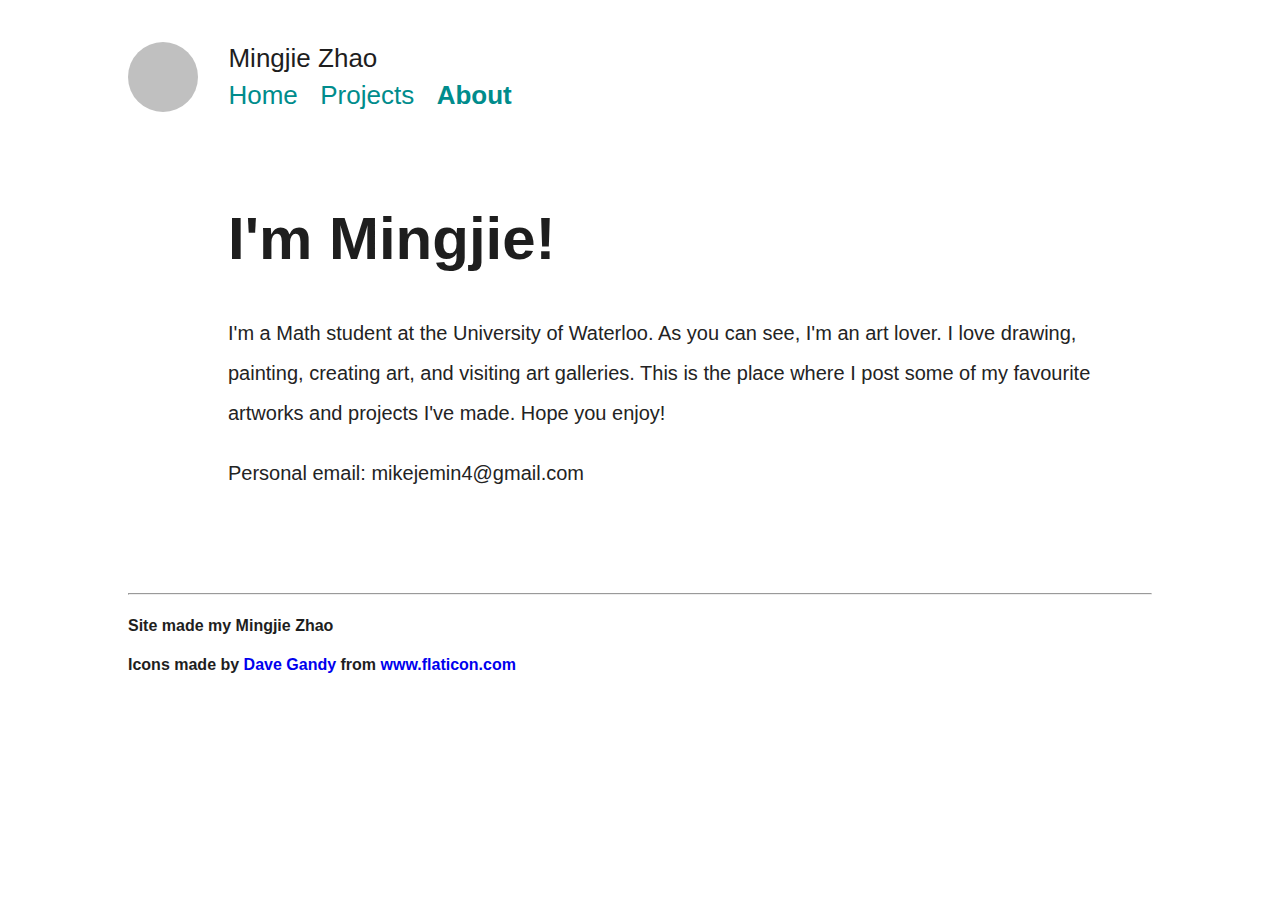
==== about.html @ be3216e7 "Add files via upload" ====
<!DOCTYPE html>
<html>
    <head>
        <title>Mingjie Zhao</title>
        <link rel="stylesheet" href="styles.css">
    </head>

    <body>
        <header>
            <nav class="logo">
                <a href="index.html">Selfie Zhao</a>
            </nav>
            <nav>
                <ul class="name">
                    <li><a href="index.html">Mingjie Zhao</a></li>
                </ul>
                <ul class="menu">
                    <li><a href="index.html">Home</a></li>
                    <li><a href="projects.html">Projects</a></li>
                    <li><a href="about.html"><strong>About</strong></a></li>
                </ul>
            </nav>
        </header>

        <ul>
            <li class="post">
                <h1>I'm Mingjie!</h1>
                <p>I'm a Math student at the University of Waterloo. 
                    As you can see, I'm an art lover. I love drawing, painting, 
                    creating art, and visiting art galleries. This is the place
                    where I post some of my favourite artworks and projects I've made. 
                    Hope you enjoy! 
                </p>
                <p>
                    Personal email: mikejemin4@gmail.com
                </p>
            </li>
        </ul>

        <footer>
            <hr/>
            <h4>Site made my Mingjie Zhao</h4>
            <h4>Icons made by 
                <a href="https://www.flaticon.com/authors/dave-gandy"
                title="Dave Gandy" target="_blank">Dave Gandy</a> from 
                <a href="https://www.flaticon.com/" title="Flaticon" 
                target="_blank"> www.flaticon.com</a>
            </h4>
        </footer>
    </body>
</html>
---- styles.css ----
body {
    background: white;
    color: rgb(30, 30, 30);
    font-family: Calibri, Helvetica, Arial;
    margin: 40px 10% 40px 10%;
    padding: 0;
}

.logo a {
    background-color: silver;
    background-image: url("images/Zhao.jpg");
    background-size: 70px;
    border-radius: 50%;
    display: inline-block;
    height: 70px;
    position: relative;
    text-indent: -99999px;
    width: 70px;
}

ul {
    list-style-type: none;
    padding: 0;
}

nav {
    display: inline-block;
    margin: 0 23px 50px 0;
    vertical-align: middle;
}

nav ul {
    margin: 0;
}

nav li {
    display: inline-block;
    font-size: 26px; 
    margin-right: 12px;
    padding: 3px;
}

a {
    text-decoration: none;
}

.name a {
    color: rgb(30, 30, 30);
}

.name a:hover {
    color: rgb(80, 80, 80)
}

.menu a:hover {
    color: rgb(0, 100, 100)
}

.menu a {
    color: rgb(0, 140, 140);
}

.tags {
    color: rgb(150, 150, 150);
    font-size: 18px;
    margin-top: 12px;
}

.tags li {
    display: inline-block;
    height: 36px;
    margin-right: 20px;
}

.icons {
    vertical-align: sub;
    margin-right: 10px;
    width: 20px;
}

.post {
    margin-left: 100px;
}

/* Responsive Rules*/
@media screen and (max-width: 644px) {
    .post {
        margin-left: 3px;
    }
}

.post {
    margin-bottom: 100px;
}

h1{
    font-size: 60px;
}

p {
    font-size: 20px;
    line-height: 40px;
    color: rgb(35, 35, 35);
}

figure {
    margin-left: 0;
    /*padding-bottom: 24px;*/
}

.horizontal li {
    display: inline-block;
    width: 45%;
}

.horizontal li img {
    width: 100%;
}

.vertical {
    display: block;
    width: 85%;
    margin: 0;
}
.vertical img {
    width: 100%;
}

@media screen and (min-width: 892px) {
    .horizontal ul {
        display: inline-block;
    }
    .horizontal li {
        width: 252px;
    }
    .vertical {
        width: 552px;
        display: inline-block;
        vertical-align: middle;
        margin-right: 18px;
    }
}

figcaption {
    margin-bottom: 6px;
}

iframe {
    position: relative;
    max-width: 552px;
    width: 80%;
    height: 300px;
}
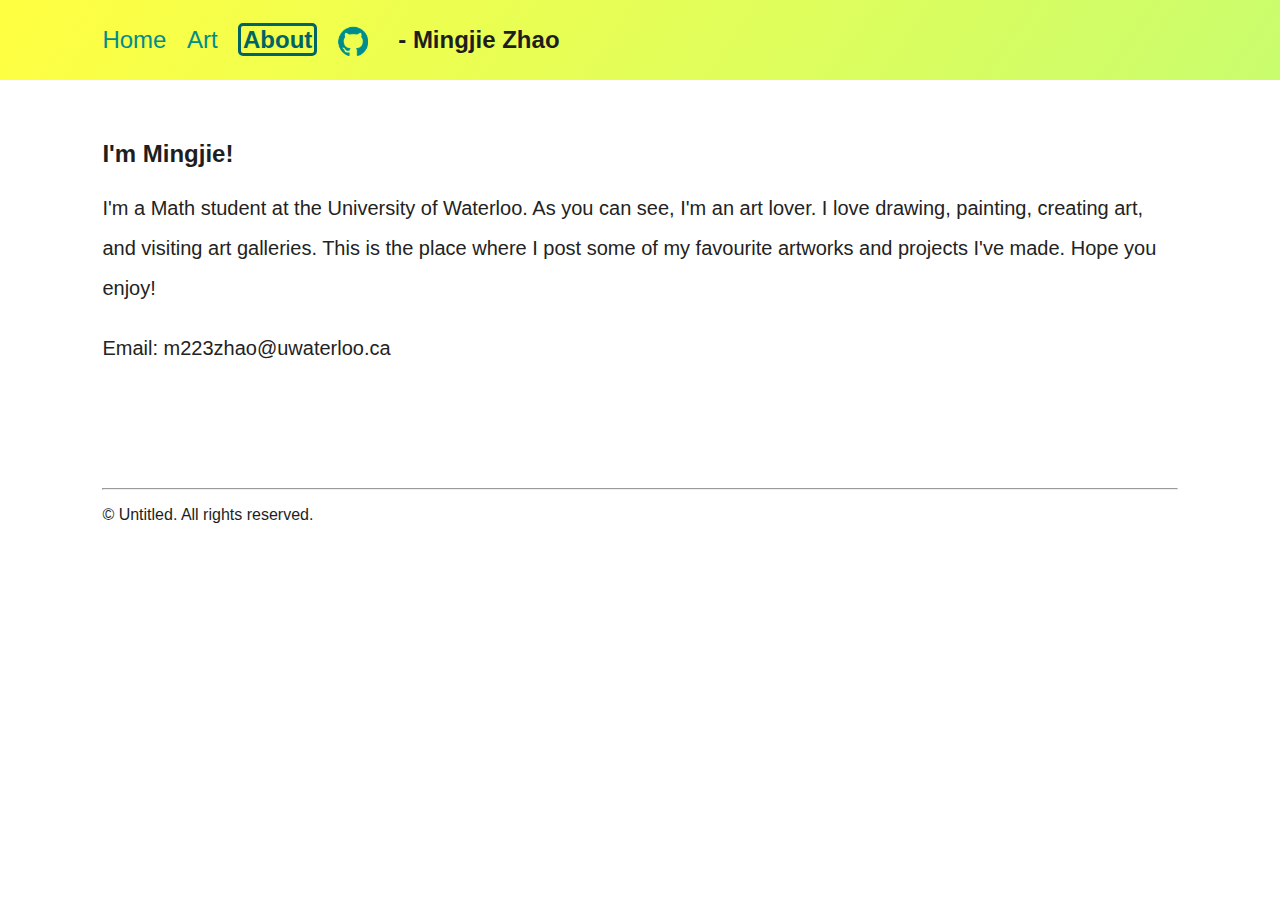
==== commit e1e606c3: "Update about.html" ====
--- a/about.html
+++ b/about.html
@@ -2,50 +2,44 @@
 <html>
     <head>
         <title>Mingjie Zhao</title>
-        <link rel="stylesheet" href="styles.css">
+        <link rel="stylesheet" href="assets/styles.css">
     </head>
 
     <body>
-        <header>
-            <nav class="logo">
-                <a href="index.html">Selfie Zhao</a>
-            </nav>
-            <nav>
-                <ul class="name">
-                    <li><a href="index.html">Mingjie Zhao</a></li>
+        <section class="background2">
+            <div class="menu">
+                <ul>
+                    <li><a href="index.html">Home</a></li>
+                    <li><a href="art.html">Art</a></li>
+                    <li><a href="about.html"><strong>About</strong></a></li>
+                    <li>
+                        <a href="https://github.com/mingjie0508" target="_blank">
+                            <img src="icons/github2.png" class="icons">
+                        </a>
+                    </li>
+                    <li><b> - Mingjie Zhao</b></li>
                 </ul>
-                <ul class="menu">
-                    <li><a href="index.html">Home</a></li>
-                    <li><a href="projects.html">Projects</a></li>
-                    <li><a href="about.html"><strong>About</strong></a></li>
-                </ul>
-            </nav>
-        </header>
+            </div>
+        </section>
 
-        <ul>
-            <li class="post">
-                <h1>I'm Mingjie!</h1>
-                <p>I'm a Math student at the University of Waterloo. 
+        <section class="main">
+            <div class="post">
+                <h2>I'm Mingjie!</h2>
+                <p class="text">I'm a Math student at the University of Waterloo. 
                     As you can see, I'm an art lover. I love drawing, painting, 
                     creating art, and visiting art galleries. This is the place
                     where I post some of my favourite artworks and projects I've made. 
                     Hope you enjoy! 
                 </p>
-                <p>
-                    Personal email: mikejemin4@gmail.com
+                <p class="text">
+                    Email: m223zhao@uwaterloo.ca
                 </p>
-            </li>
-        </ul>
+            </div>
+        </section>
 
         <footer>
             <hr/>
-            <h4>Site made my Mingjie Zhao</h4>
-            <h4>Icons made by 
-                <a href="https://www.flaticon.com/authors/dave-gandy"
-                title="Dave Gandy" target="_blank">Dave Gandy</a> from 
-                <a href="https://www.flaticon.com/" title="Flaticon" 
-                target="_blank"> www.flaticon.com</a>
-            </h4>
+            <p>© Untitled. All rights reserved.</p>
         </footer>
     </body>
-</html>+</html>
--- a/assets/styles.css
+++ b/assets/styles.css
@@ -0,0 +1,275 @@
+.background {
+    background-image: linear-gradient(125deg, #ffff41, #96fa96, #96e1e1);
+    position: relative;
+    background-size: 200%;
+    height: 400px;
+    background-repeat: no-repeat;
+    background-position: 0 0;
+    animation: slideshow 20s linear infinite;
+}
+
+.background2 {
+    background-image: linear-gradient(125deg, #ffff41, #96fa96, #96e1e1);
+    position: relative;
+    background-size: 400%;
+    height: 80px;
+    background-repeat: no-repeat;
+    background-position: 0 0;
+    animation: slideshow 20s linear infinite;
+}
+
+@keyframes slideshow {
+    0% { background-position: 0% 50%; }
+    50% { background-position: 100% 50%; }
+    100% { background-position: 0% 50%; }
+}
+
+h1 {
+    font-size: 60px;
+    color: rgb(35, 35, 35);
+    margin: 20px;
+    padding: 0;
+}
+
+.portrait {
+    position: relative;
+    padding-top: 25px;
+    text-align: center;
+}
+
+.portrait div {
+    background-color: silver;
+    background-image: url("../images/Zhao.jpg");
+    background-size: 120px;
+    border-radius: 50%;
+    display: inline-block;
+    height: 120px;
+    position: relative;
+    text-indent: -99999px;
+    width: 120px;
+}
+
+ul {
+    list-style-type: none;
+    padding: 0;
+}
+
+body {
+    background: white;
+    color: rgb(30, 30, 30);
+    font-family: Calibri, Helvetica, Arial;
+    padding: 0;
+    margin: 0;
+}
+
+.menu {
+    /*position: absolute;*/
+    top: 0;
+    margin: 0px 8% 0px 8%;
+    padding: 10px 0 10px 0;
+}
+
+.menu ul {
+    display: inline-block;
+}
+
+.menu li {
+    display: inline-block;
+    font-size: 24px; 
+    padding-right: 16px;
+}
+
+a {
+    text-decoration: none;
+}
+
+.menu a:hover, .link:hover {
+    color: rgb(0, 100, 100)
+}
+
+.menu a, .link {
+    color: rgb(0, 140, 140);
+}
+
+strong {
+    color: rgb(0, 100, 100);
+    border-style: solid;
+    border-radius: 5px;
+    padding: 0 2px 0 2px;
+}
+
+.nav {
+    display: inline-block;
+    width: 80%;
+    height: 192px;
+    margin: 0 2% 2% 0;
+    border-radius: 16px;
+    position: relative;
+    cursor: pointer;
+}
+
+.nav:hover {
+    filter: brightness(90%);
+}
+
+.nav .text-wrap {
+    position: absolute;
+    bottom: 24px;
+    left: 24px;
+    right: 24px;
+    font-size: 24px;
+    color: rgb(30, 30, 30);
+    font-weight: bold;
+}
+
+@media screen and (min-width: 608px) {
+    .nav {
+        width: 384px;
+    }
+}
+
+.modal {
+    position: fixed;
+    top: 0;
+    left: 0;
+    width: 100%;
+    height: 100%;
+    padding-top: 32px;
+    background-color: rgba(0,0,0,0.5);
+    z-index: 1000;
+    overflow: auto;
+    display: none;
+    justify-content: center;
+    align-items: flex-start;
+}
+
+.modal-content {
+    position: relative;
+    background-color: white;
+    width: 80%;
+    max-height: 80%;
+    margin: 16px;
+    padding: 32px;
+    border-radius: 16px;
+    box-shadow: 0 4px 20px rgba(0,0,0,0.4);
+    overflow: auto;
+}
+
+.modal-content img {
+    /*position: relative;*/
+    width: 75%;
+}
+
+@media screen and (min-width: 892px) {
+    .modal-content {
+        width: 740px;
+    }
+    .modal-content img {
+        width: 600px;
+    }
+}
+
+.modal-close {
+    position: absolute;
+    top: 0;
+    right: 0;
+    font-size: 32px;
+    font-weight: bold;
+    padding: 0 16px;
+    color: rgba(0,0,0,0.2);
+    cursor: pointer;
+    user-select: none;
+}
+
+.modal-close:hover, .modal-close:focus {
+    color: rgba(0,0,0,0.5);
+}
+
+.tags {
+    color: rgb(150, 150, 150);
+    font-size: 18px;
+    margin-top: 12px;
+}
+
+.tags li {
+    display: inline-block;
+    height: 36px;
+    margin-right: 20px;
+}
+
+.icons {
+    vertical-align: text-top;
+    margin-right: 10px;
+    width: 30px;
+}
+
+.icons:hover {
+    filter: brightness(80%);
+}
+
+.main, footer {
+    margin: 0 8% 20px 8%;
+}
+
+.post {
+    margin: 60px 0 120px 0;
+}
+
+.text {
+    font-size: 20px;
+    line-height: 40px;
+    color: rgb(35, 35, 35);
+}
+
+figure {
+    margin-left: 0;
+    /*padding-bottom: 24px;*/
+}
+
+.horizontal li {
+    display: inline-block;
+    width: 45%;
+}
+
+.horizontal li img {
+    width: 100%;
+}
+
+.vertical {
+    display: block;
+    width: 85%;
+    margin: 0;
+}
+.vertical img {
+    width: 100%;
+}
+
+@media screen and (min-width: 892px) {
+    .horizontal ul {
+        display: inline-block;
+    }
+    .horizontal li {
+        width: 290px;
+    }
+    .vertical {
+        width: 590px;
+        display: inline-block;
+        vertical-align: middle;
+        margin-right: 18px;
+    }
+}
+
+figcaption {
+    margin-bottom: 6px;
+}
+
+iframe {
+    position: relative;
+    max-width: 590px;
+    width: 85%;
+    height: 300px;
+}
+
+.link {
+    font-size: 24px;
+}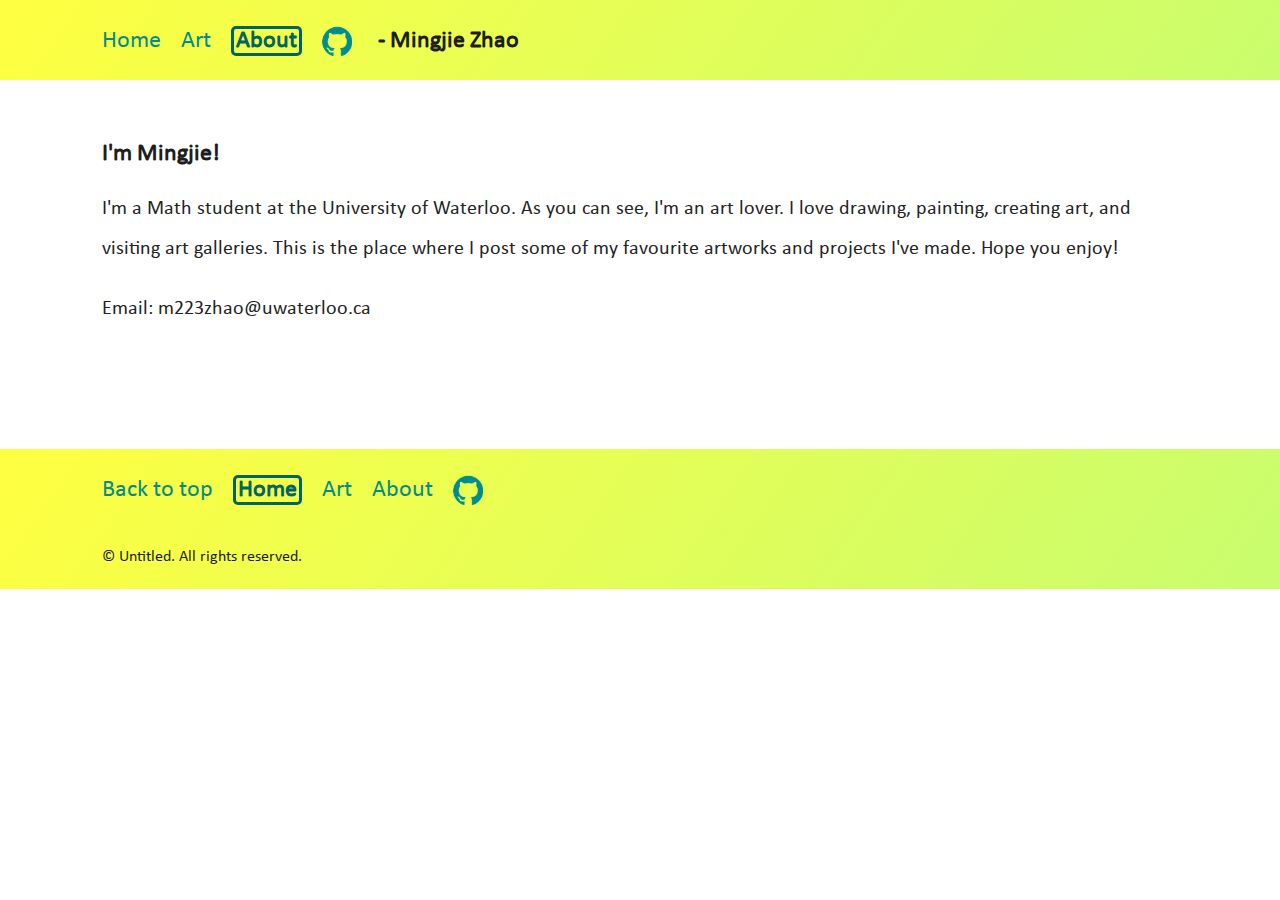
==== commit 2cf12bcf: "Update about.html" ====
--- a/about.html
+++ b/about.html
@@ -1,6 +1,9 @@
 <!DOCTYPE html>
 <html>
     <head>
+        <meta charset="UTF-8">
+        <meta name="viewport" content="width=device-width, initial-scale=0.8">
+        <meta http-equiv="X-UA-Compatible" content="ie=edge">
         <title>Mingjie Zhao</title>
         <link rel="stylesheet" href="assets/styles.css">
     </head>
@@ -37,9 +40,21 @@
             </div>
         </section>
 
-        <footer>
-            <hr/>
-            <p>© Untitled. All rights reserved.</p>
+        <footer class="background3">
+            <div class="menu">
+                <ul>
+                    <li><a href="#top">Back to top</a></li>
+                    <li><a href="index.html"><strong>Home</strong></a></li>
+                    <li><a href="art.html">Art</a></li>
+                    <li><a href="about.html">About</a></li>
+                    <li>
+                        <a href="https://github.com/mingjie0508" target="_blank">
+                            <img src="icons/github2.png" class="icons">
+                        </a>
+                    </li>
+                </ul>
+                <p>© Untitled. All rights reserved.</p>
+            </div>
         </footer>
     </body>
 </html>
--- a/assets/styles.css
+++ b/assets/styles.css
@@ -1,3 +1,16 @@
+@font-face {
+    font-family: Calibri;
+    src: url(calibri.ttf);
+}
+
+body {
+    background: white;
+    color: rgb(30, 30, 30);
+    font-family: Calibri;
+    padding: 0;
+    margin: 0;
+}
+
 .background {
     background-image: linear-gradient(125deg, #ffff41, #96fa96, #96e1e1);
     position: relative;
@@ -18,6 +31,16 @@
     animation: slideshow 20s linear infinite;
 }
 
+.background3 {
+    background-image: linear-gradient(125deg, #ffff41, #96fa96, #96e1e1);
+    position: relative;
+    background-size: 400%;
+    height: 140px;
+    background-repeat: no-repeat;
+    background-position: 0 0;
+    animation: slideshow 20s linear infinite;
+}
+
 @keyframes slideshow {
     0% { background-position: 0% 50%; }
     50% { background-position: 100% 50%; }
@@ -54,19 +77,9 @@
     padding: 0;
 }
 
-body {
-    background: white;
-    color: rgb(30, 30, 30);
-    font-family: Calibri, Helvetica, Arial;
-    padding: 0;
-    margin: 0;
-}
-
 .menu {
-    /*position: absolute;*/
     top: 0;
     margin: 0px 8% 0px 8%;
-    padding: 10px 0 10px 0;
 }
 
 .menu ul {
@@ -76,7 +89,33 @@
 .menu li {
     display: inline-block;
     font-size: 24px; 
-    padding-right: 16px;
+    padding: 10px 16px 10px 0;
+}
+
+.icons {
+    vertical-align: bottom;
+    margin-right: 6px;
+    width: 30px;
+}
+
+.icons:hover {
+    filter: brightness(80%);
+}
+
+@media screen and (max-width: 608px) {
+    .background2 {
+        height: 72px;
+    }
+
+    .menu li {
+        font-size: 20px;
+        padding: 6px 12px 6px 0;
+    }
+    
+    .icons {
+        margin-right: 2px;
+        width: 26px;
+    }
 }
 
 a {
@@ -185,29 +224,7 @@
     color: rgba(0,0,0,0.5);
 }
 
-.tags {
-    color: rgb(150, 150, 150);
-    font-size: 18px;
-    margin-top: 12px;
-}
-
-.tags li {
-    display: inline-block;
-    height: 36px;
-    margin-right: 20px;
-}
-
-.icons {
-    vertical-align: text-top;
-    margin-right: 10px;
-    width: 30px;
-}
-
-.icons:hover {
-    filter: brightness(80%);
-}
-
-.main, footer {
+.main {
     margin: 0 8% 20px 8%;
 }
 
@@ -223,7 +240,6 @@
 
 figure {
     margin-left: 0;
-    /*padding-bottom: 24px;*/
 }
 
 .horizontal li {
@@ -240,6 +256,7 @@
     width: 85%;
     margin: 0;
 }
+
 .vertical img {
     width: 100%;
 }
@@ -271,5 +288,6 @@
 }
 
 .link {
-    font-size: 24px;
-}+    font-size: 20px;
+    font-weight: bold;
+}
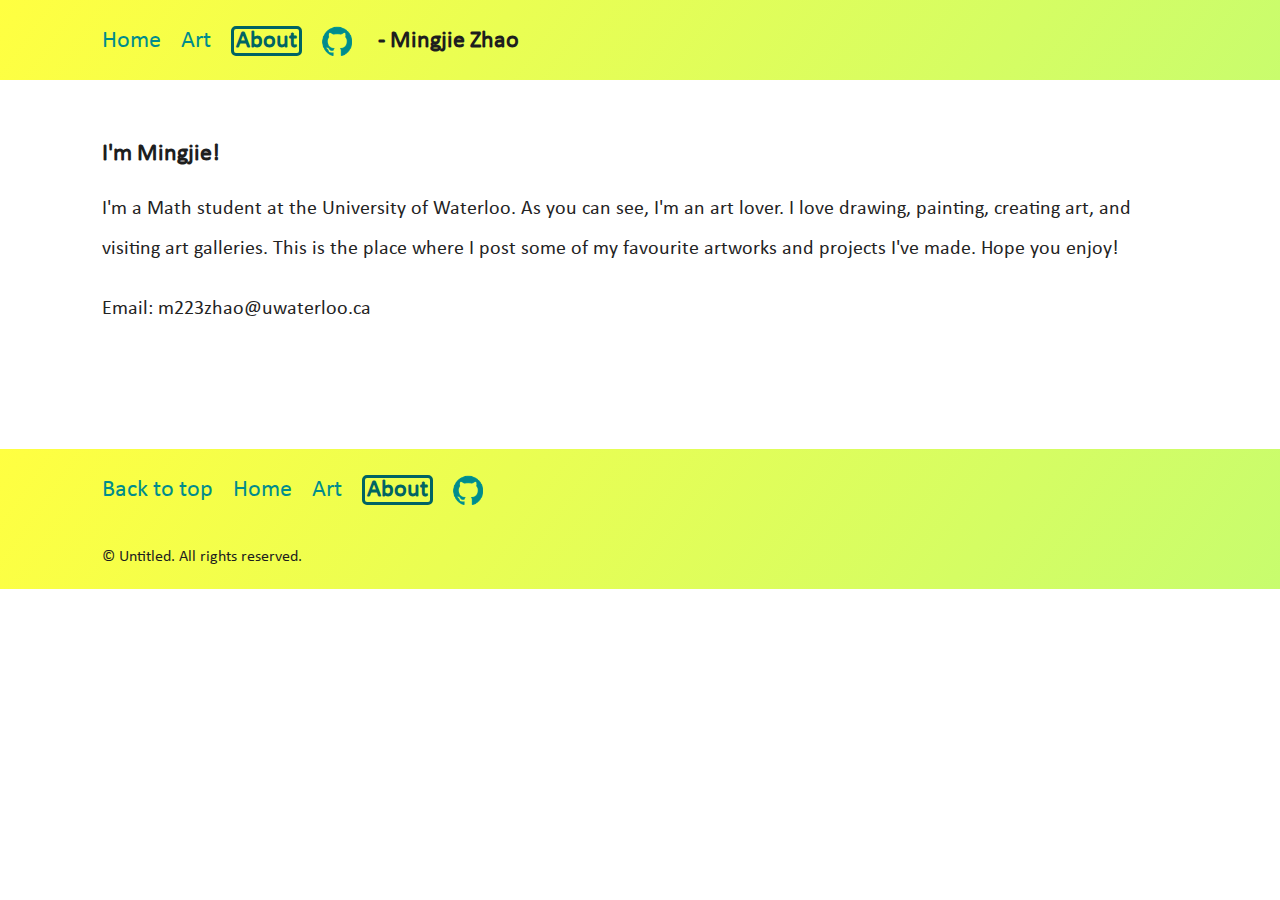
==== commit 8f819a82: "Update about.html" ====
--- a/about.html
+++ b/about.html
@@ -44,9 +44,9 @@
             <div class="menu">
                 <ul>
                     <li><a href="#top">Back to top</a></li>
-                    <li><a href="index.html"><strong>Home</strong></a></li>
+                    <li><a href="index.html">Home</a></li>
                     <li><a href="art.html">Art</a></li>
-                    <li><a href="about.html">About</a></li>
+                    <li><a href="about.html"><strong>About</strong></a></li>
                     <li>
                         <a href="https://github.com/mingjie0508" target="_blank">
                             <img src="icons/github2.png" class="icons">
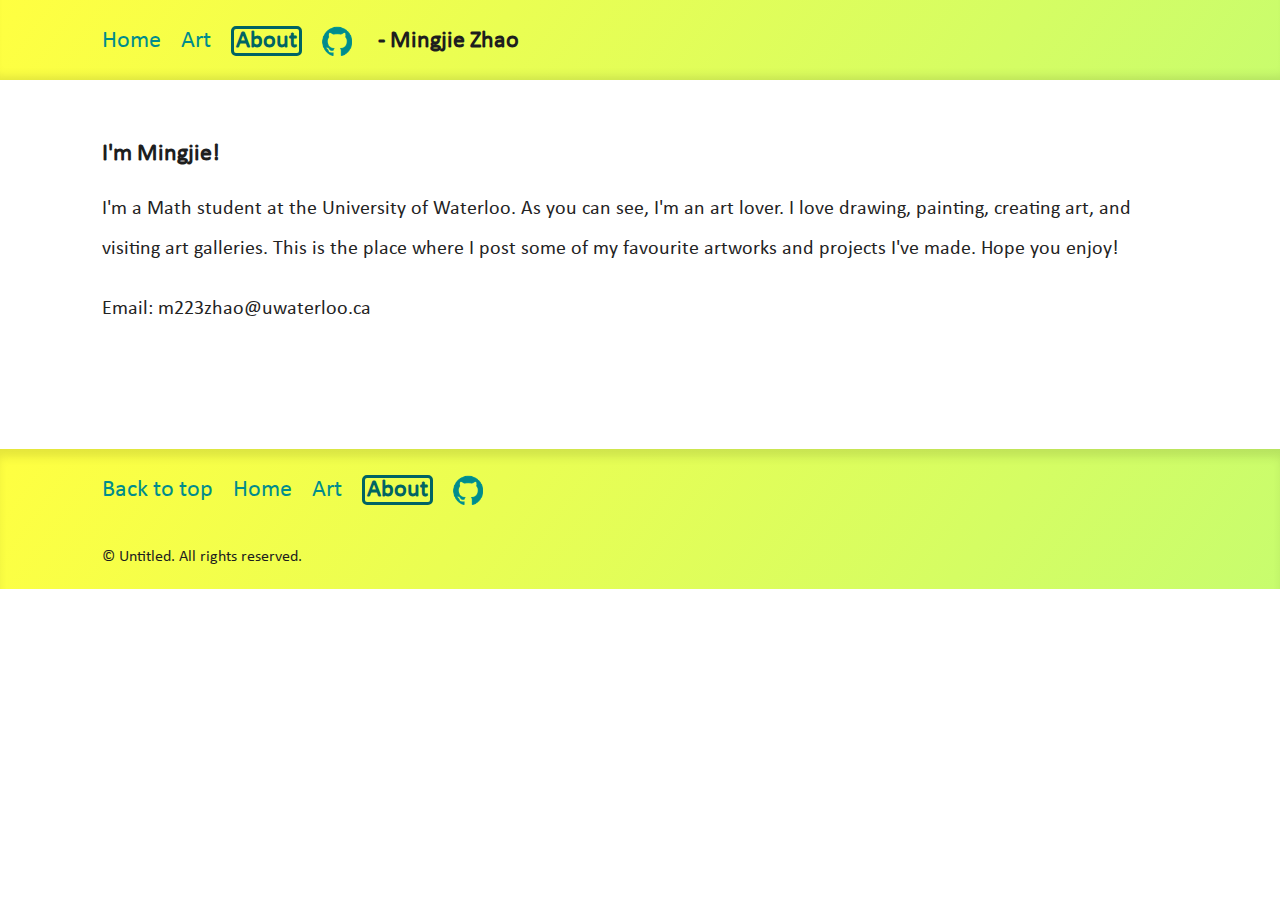
==== commit 719f637f: "Update about.html" ====
--- a/about.html
+++ b/about.html
@@ -5,7 +5,7 @@
         <meta name="viewport" content="width=device-width, initial-scale=0.8">
         <meta http-equiv="X-UA-Compatible" content="ie=edge">
         <title>Mingjie Zhao</title>
-        <link rel="stylesheet" href="assets/styles.css">
+        <link rel="stylesheet" href="assets/css/styles.css">
     </head>
 
     <body>
--- a/assets/css/styles.css
+++ b/assets/css/styles.css
@@ -0,0 +1,313 @@
+@font-face {
+    font-family: Calibri;
+    src: url(../calibri.ttf);
+}
+
+body {
+    background: white;
+    color: rgb(30, 30, 30);
+    font-family: Calibri;
+    padding: 0;
+    margin: 0;
+}
+
+.background {
+    background-image: linear-gradient(125deg, #ffff41, #96fa96, #96e1e1);
+    position: relative;
+    background-size: 200%;
+    height: 400px;
+    background-repeat: no-repeat;
+    background-position: 0 0;
+    animation: slideshow 20s linear infinite;
+    box-shadow: inset 0 -10px 20px -2px rgba(0,0,0,0.2);
+}
+
+.background2 {
+    background-image: linear-gradient(125deg, #ffff41, #96fa96, #96e1e1);
+    position: relative;
+    background-size: 400%;
+    height: 80px;
+    background-repeat: no-repeat;
+    background-position: 0 0;
+    animation: slideshow 20s linear infinite;
+    box-shadow: inset 0 -10px 10px -6px rgba(0,0,0,0.1);
+}
+
+.background3 {
+    background-image: linear-gradient(125deg, #ffff41, #96fa96, #96e1e1);
+    position: relative;
+    background-size: 400%;
+    height: 140px;
+    background-repeat: no-repeat;
+    background-position: 0 0;
+    animation: slideshow 20s linear infinite;
+    box-shadow: inset 0 10px 10px -2px rgba(0,0,0,0.1);
+}
+
+@keyframes slideshow {
+    0% { background-position: 0% 50%; }
+    50% { background-position: 100% 50%; }
+    100% { background-position: 0% 50%; }
+}
+
+h1 {
+    font-size: 60px;
+    color: rgb(35, 35, 35);
+    margin: 20px;
+    padding: 0;
+}
+
+.portrait {
+    position: relative;
+    padding-top: 25px;
+    text-align: center;
+}
+
+.portrait div {
+    background-color: silver;
+    background-size: 120px;
+    border-radius: 50%;
+    display: inline-block;
+    height: 120px;
+    position: relative;
+    text-indent: -99999px;
+    width: 120px;
+}
+
+ul {
+    list-style-type: none;
+    padding: 0;
+}
+
+.menu {
+    top: 0;
+    margin: 0px 8% 0px 8%;
+}
+
+.menu ul {
+    display: inline-block;
+}
+
+.menu li {
+    display: inline-block;
+    font-size: 24px; 
+    padding: 10px 16px 10px 0;
+}
+
+.icons {
+    vertical-align: bottom;
+    margin-right: 6px;
+    width: 30px;
+}
+
+.icons:hover {
+    filter: brightness(80%);
+}
+
+@media screen and (max-width: 608px) {
+    .background2 {
+        height: 72px;
+    }
+
+    .menu li {
+        font-size: 20px;
+        padding: 6px 12px 6px 0;
+    }
+    
+    .icons {
+        margin-right: 2px;
+        width: 26px;
+    }
+}
+
+a {
+    text-decoration: none;
+}
+
+.menu a:hover, .link:hover {
+    color: rgb(0, 100, 100)
+}
+
+.menu a, .link {
+    color: rgb(0, 140, 140);
+}
+
+strong {
+    color: rgb(0, 100, 100);
+    border-style: solid;
+    border-radius: 5px;
+    padding: 0 2px 0 2px;
+}
+
+.nav {
+    display: inline-block;
+    width: 80%;
+    height: 192px;
+    margin: 0 2% 2% 0;
+    border-radius: 16px;
+    position: relative;
+    cursor: pointer;
+}
+
+.nav:hover {
+    filter: brightness(90%);
+}
+
+.nav .text-wrap {
+    position: absolute;
+    bottom: 24px;
+    left: 24px;
+    right: 24px;
+    font-size: 24px;
+    color: rgb(30, 30, 30);
+    font-weight: bold;
+}
+
+@media screen and (min-width: 608px) {
+    .nav {
+        width: 384px;
+    }
+}
+
+.modal {
+    position: fixed;
+    top: 0;
+    left: 0;
+    width: 100%;
+    height: 100%;
+    padding-top: 32px;
+    background-color: rgba(0,0,0,0.7);
+    z-index: 1000;
+    overflow: auto;
+    display: none;
+    justify-content: center;
+    align-items: flex-start;
+}
+
+.modal-content {
+    position: relative;
+    background-color: white;
+    width: 80%;
+    max-height: 80%;
+    margin: 16px;
+    padding: 32px;
+    border-radius: 16px;
+    box-shadow: 0 4px 20px rgba(0,0,0,0.4);
+    overflow: auto;
+}
+
+.modal-content img {
+    width: 75%;
+}
+
+@media screen and (min-width: 892px) {
+    .modal-content {
+        width: 740px;
+    }
+    .modal-content img {
+        width: 600px;
+    }
+}
+
+.modal-close {
+    position: absolute;
+    top: 0;
+    right: 0;
+    font-size: 36px;
+    font-weight: bold;
+    padding: 0 16px;
+    color: rgba(0,0,0,0.2);
+    cursor: pointer;
+    user-select: none;
+}
+
+.modal-close:hover, .modal-close:focus {
+    color: rgba(0,0,0,0.5);
+}
+
+.tags {
+    color: rgb(150, 150, 150);
+    font-size: 18px;
+    margin-top: 12px;
+}
+
+.tags li {
+    display: inline-block;
+    height: 36px;
+    margin-right: 20px;
+}
+
+.main {
+    margin: 0 8% 20px 8%;
+}
+
+.post {
+    margin: 60px 0 120px 0;
+}
+
+.text {
+    font-size: 20px;
+    line-height: 40px;
+    color: rgb(35, 35, 35);
+}
+
+figure {
+    margin-left: 0;
+}
+
+.horizontal ul {
+    margin: 0;
+    padding: 0;
+}
+
+.horizontal li {
+    display: inline-block;
+    width: 45%;
+}
+
+.horizontal li img {
+    cursor: pointer;
+    width: 100%;
+}
+
+.vertical {
+    display: block;
+    width: 75%;
+    margin: 0;
+}
+
+.vertical img {
+    cursor: pointer;
+    width: 100%;
+}
+
+@media screen and (min-width: 892px) {
+    .horizontal ul {
+        display: inline-block;
+    }
+    .horizontal li {
+        width: 290px;
+    }
+    .vertical {
+        width: 500px;
+        display: inline-block;
+        vertical-align: middle;
+        margin-right: 18px;
+    }
+}
+
+figcaption {
+    margin-bottom: 6px;
+}
+
+iframe {
+    position: relative;
+    max-width: 500px;
+    width: 75%;
+    height: 300px;
+}
+
+.link {
+    font-size: 20px;
+    font-weight: bold;
+}
